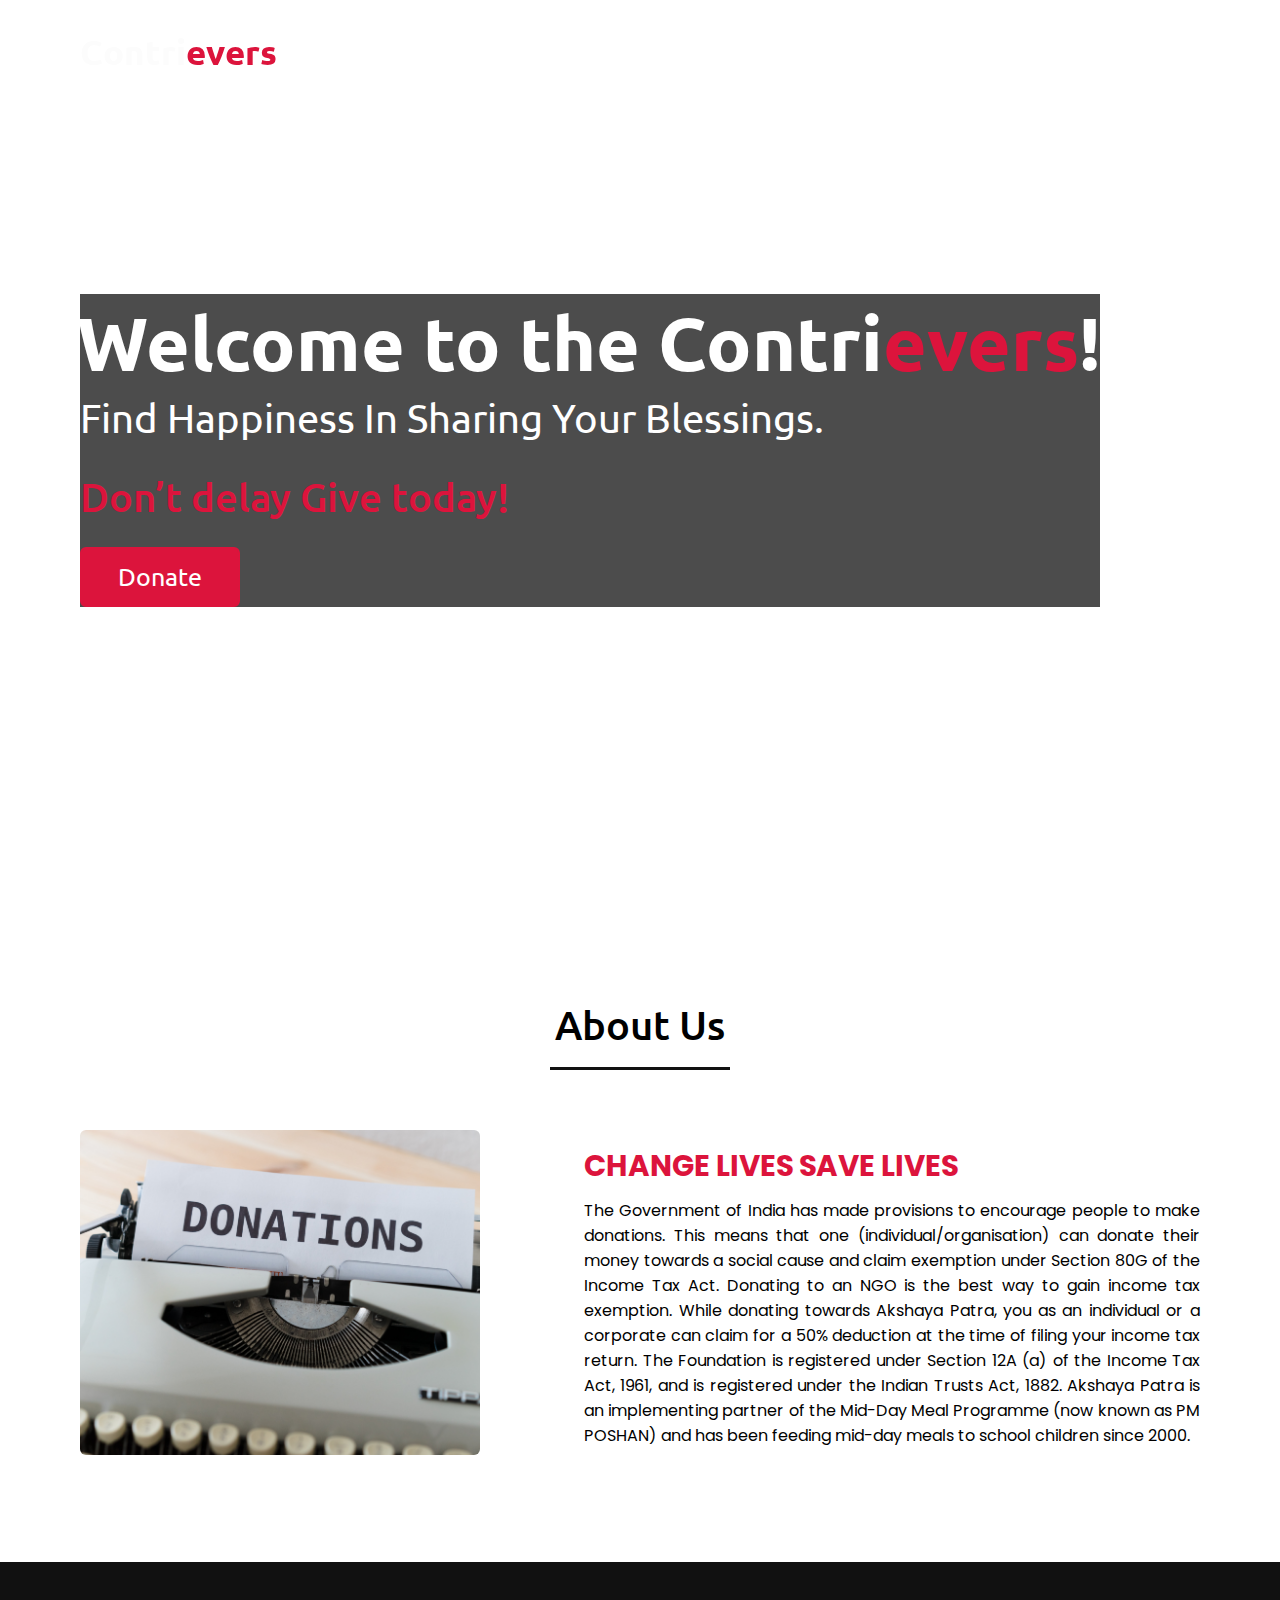
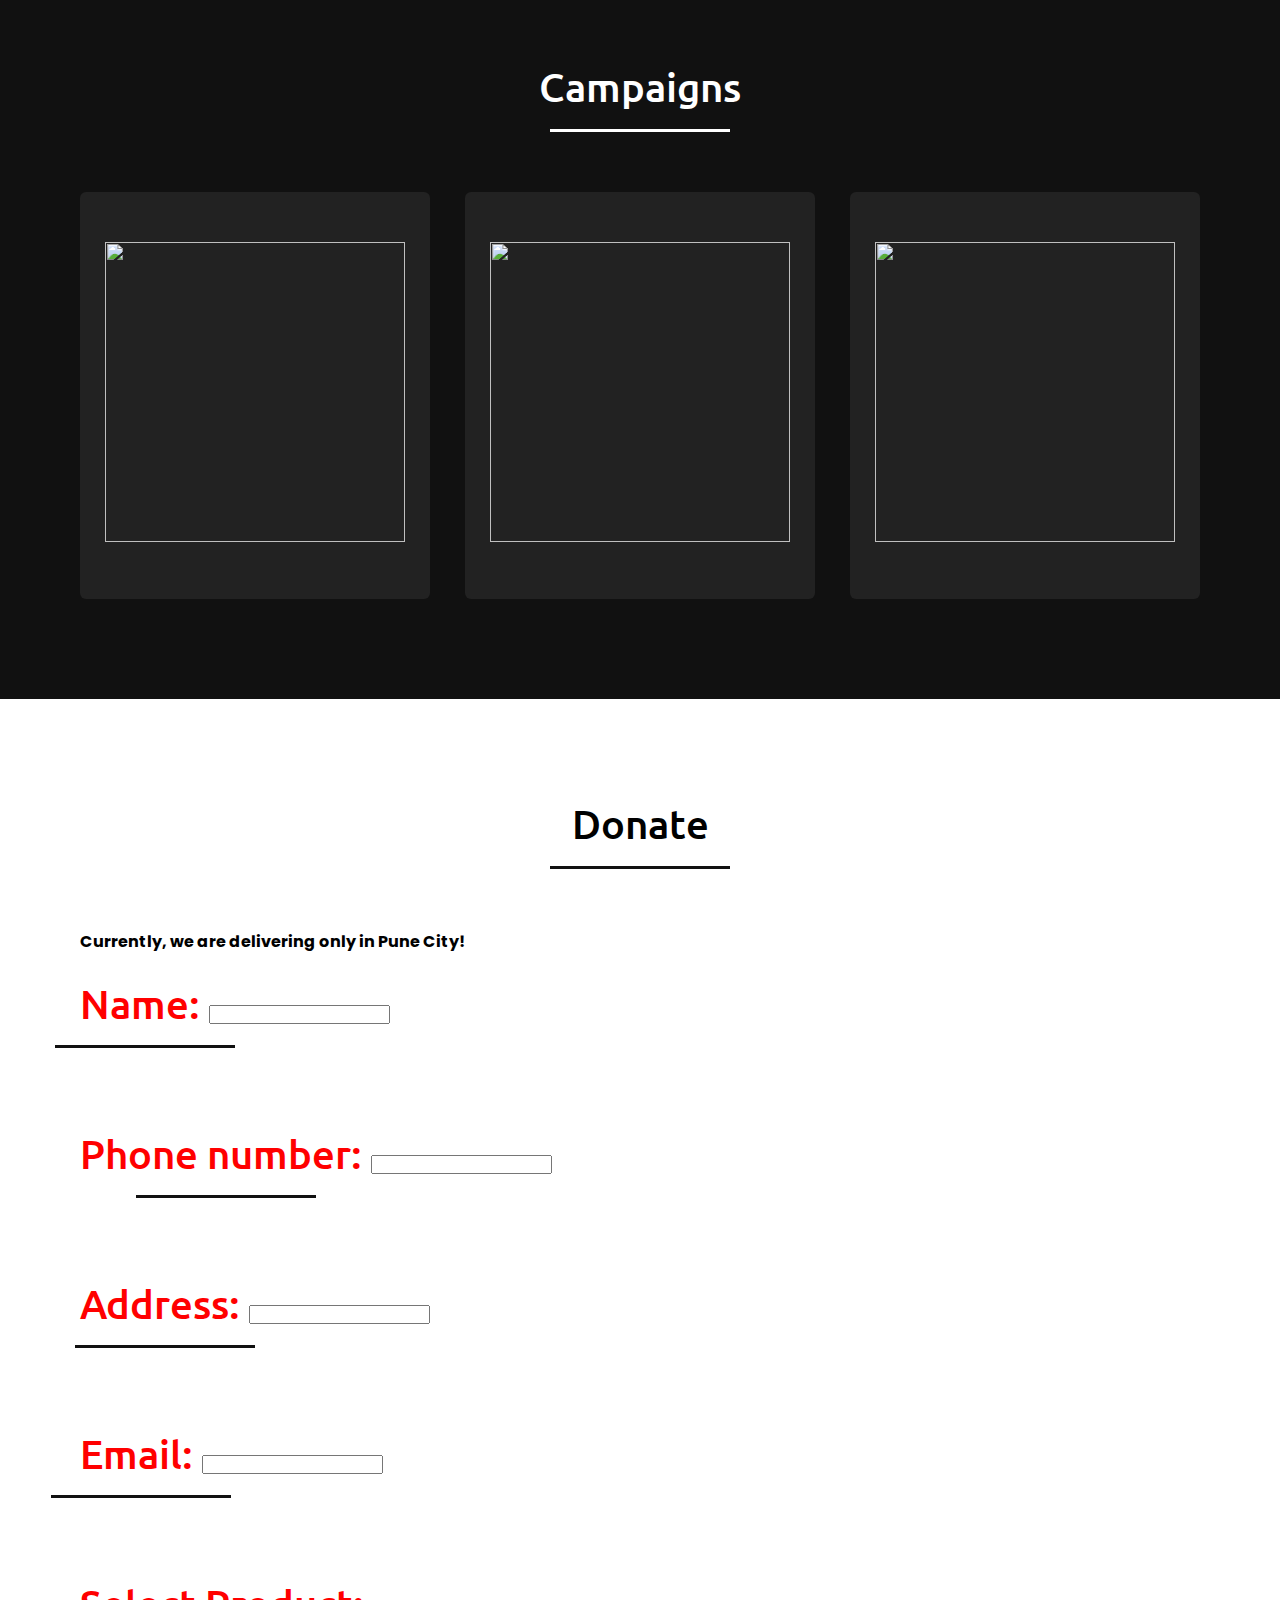
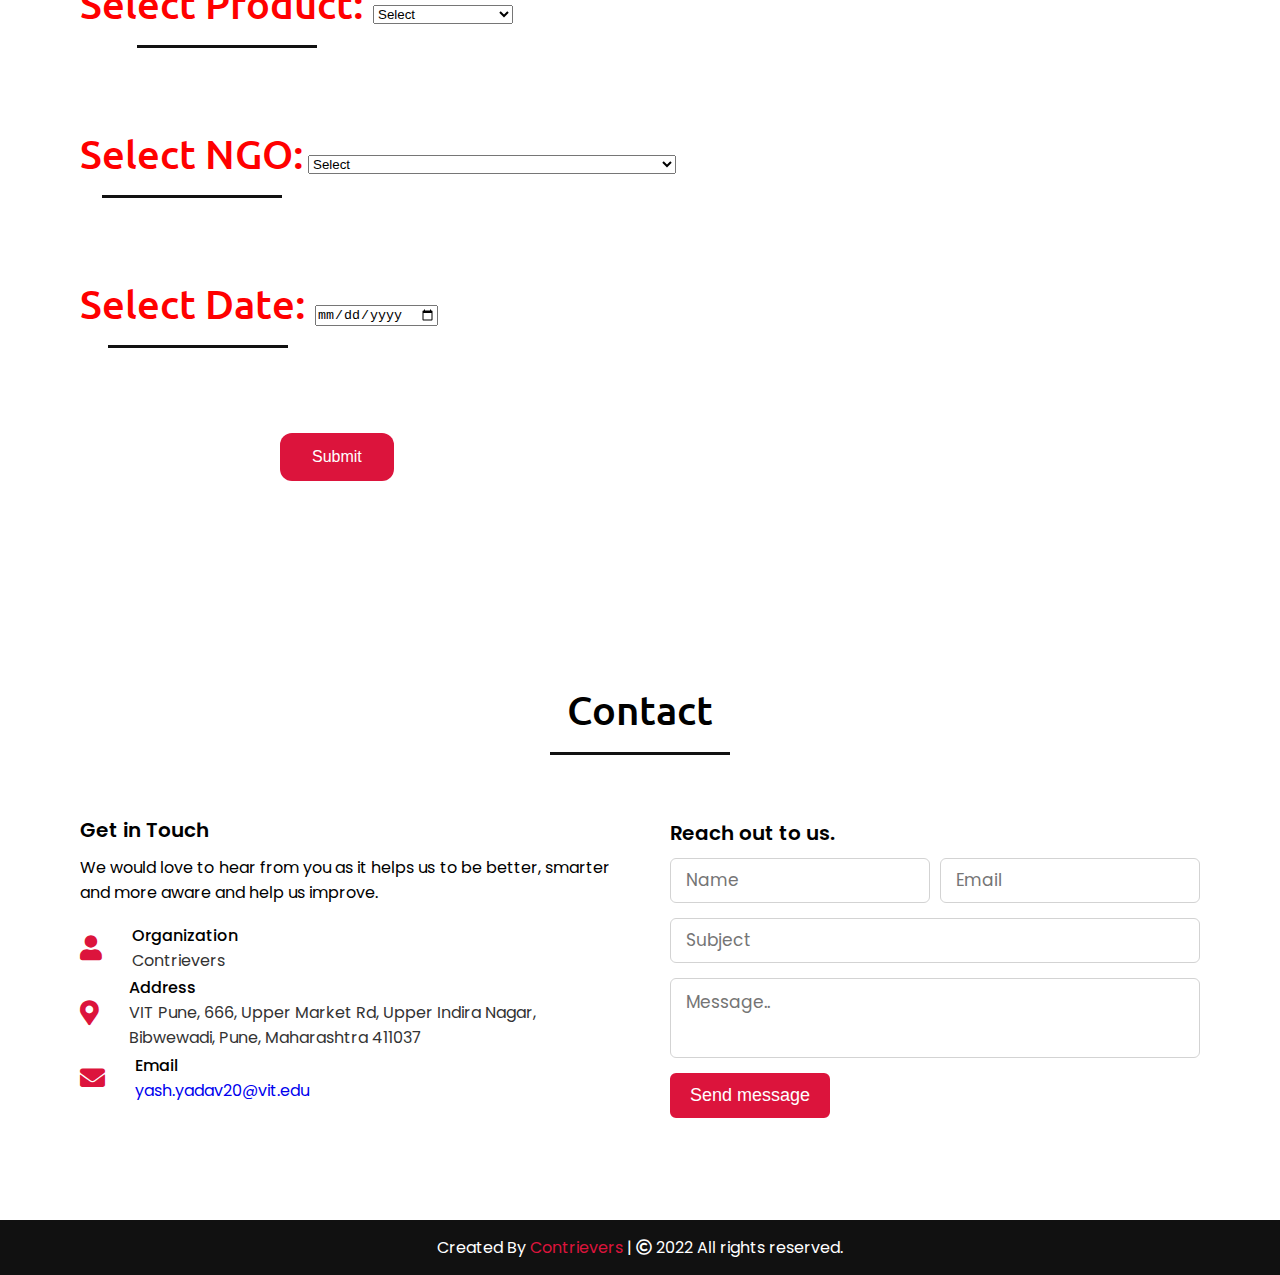
==== index.html @ 20c067a9 "Add files via upload" ====
<!DOCTYPE html>
<html lang="en">
<head>
    <meta charset="UTF-8">
    <meta name="viewport" content="width=device-width, initial-scale=1.0">
    <link rel="shortcut icon" href="img16.jpeg" type="image/x-icon" />
    <title>Contrievers</title>
    <link rel="icon" href="img16.jpeg" type="image/gif" sizes="16x16">
    <link rel="stylesheet" href="style.css">
    <link rel="stylesheet" href="https://cdnjs.cloudflare.com/ajax/libs/font-awesome/5.15.3/css/all.min.css"/>
    <script src="https://code.jquery.com/jquery-3.5.1.min.js"></script>
    <script src="https://cdnjs.cloudflare.com/ajax/libs/typed.js/2.0.11/typed.min.js"></script>
    <script src="https://cdnjs.cloudflare.com/ajax/libs/waypoints/4.0.1/jquery.waypoints.min.js"></script>
    <script src="https://cdnjs.cloudflare.com/ajax/libs/OwlCarousel2/2.3.4/owl.carousel.min.js"></script>
    <link rel="stylesheet" href="https://cdnjs.cloudflare.com/ajax/libs/OwlCarousel2/2.3.4/assets/owl.carousel.min.css"/>
    <link href='https://fonts.googleapis.com/css?family=Poppins' rel='stylesheet'>



</head>
<body>
    <div class="scroll-up-btn">
        <i class="fas fa-angle-up"></i>
    </div>
    <nav class="navbar">
        <div class="max-width">
            <div class="logo"> <!--img src="img16.jpeg" width="100px"--> <a href="#" style="background-color:rgba(0, 0, 0, 0); color:rgb(252, 252, 252)">Contri<span>evers</span></a></div>
            <ul class="menu">
                <li><a href="#home" class="menu-btn">Home</a></li>
                <li><a href="#about" class="menu-btn">About</a></li>
                <li><a href="#services" class="menu-btn">Campaigns</a></li>
                <li><a href="#donate" class="menu-btn">Donations</a></li>
                <li><a href="#contact" class="menu-btn">Contact</a></li>
            </ul>
            <div class="menu-btn">
                <i class="fas fa-bars"></i>
            </div>
        </div>
    </nav>

    <!-- home section start -->
    <section class="home" id="home">
        <div class="max-width">
            <div class="home-content" style="background-color:rgba(0,0,0,0.7)">
                <div class="text-2">Welcome to the Contri<span>evers</span>!</div>
                <div class="text-3">   Find Happiness In Sharing Your Blessings.<!--span class="typing"--></span></div><br>
                <div class="text-3"><span> Don’t delay  Give today! </span> </span></div>
                <a href="#donate" align="centre">Donate</a>
            </div>
        </div>
    </section>


    <!-- about section start -->
    <section class="about" id="about">
        <div class="max-width">
            <h2 class="title">About Us</h2>
            <div class="about-content">
                <div class="column left">
                    <img src="img16.jpg" alt="">
                </div>
                <div class="column right">
                    <div class="text"> <h3 style="color:crimson;" >CHANGE LIVES SAVE LIVES</h3></div>

                        <p>The Government of India has made provisions to encourage people to make donations. This means that one (individual/organisation) can donate their money towards a social cause and claim exemption under Section 80G of the Income Tax Act. Donating to an NGO is the best way to gain income tax exemption.
While donating towards Akshaya Patra, you as an individual or a corporate can claim for a 50% deduction at the time of filing your income tax return.
The Foundation is registered under Section 12A (a) of the Income Tax Act, 1961, and is registered under the Indian Trusts Act, 1882.
Akshaya Patra is an implementing partner of the Mid-Day Meal Programme (now known as PM POSHAN) and has been feeding mid-day meals to school children since 2000.
                            </p>
                    </div>
            </div>
        </div>
    </section>

    <!-- services section start -->
    <section class="services" id="services">
        <div class="max-width">
            <h2 class="title">Campaigns</h2>
            <div class="serv-content">
                <div class="card">
                    <img src="img18.png" alt="" width="300px" height="300px">

                </div>
                <div class="card">
                        <img src="img20.png" alt="" width="300px" height="300px">
                </div>
                <div class="card">
                    <img src="img19.png" alt="" width="300px" height="300px">
                </div>
               </div>
            </div>
        </div>

    </section>


    <!-- skills section start -->
    <section class="skills" id="donate">
        <div class="max-width">
            <h2 class="title">Donate</h2>
            <div class="">
                <div>
                    <h4><div class="text-1" style="color:black"> Currently, we are delivering only in Pune City!</div></h4><br>
                    <form  action="https://formspree.io/f/mvodqbla"  method="POST" >
                        <label for="state" class="title" style="color:red">Name:  </label>
                         <input type="text"  name="Name" required autocomplete="off">
                        <br><br><br><br><br>

                        <label for="state" class="title" style="color:red">Phone number:  </label>
                         <input type="number"  name="Name" required autocomplete="off">
                        <br><br><br><br><br>

                        <label for="state" class="title" style="color:red">Address:  </label>
                         <input type="text"  name="Address" required autocomplete="off">
                        <br><br><br><br><br>

                        <label for="state" class="title" style="color:red">Email:  </label>
                         <input type="email"  name="Name" required autocomplete="off">
                        <br><br><br><br><br>

                        <label for="state" class="title" style="color:red">Select Product:  </label>
                        <select name = "Product and NGO " name="Product">
                            <option value = "default" selected>Select</option>
                            <option value = "Financial Donations">Financial Donations</option>
                            <option value = "Clothing">Clothing</option>
                            <option value = "Shoes and Bags">Shoes and Bags</option>
                            <option value = "Kitchenware">Kitchenware</option>
                            <option value = "Books">Books</option>
                            <option value = "Toys and Games">Toys and Games</option>
                            <option value = "Art">Art</option>
                            <option value = "Hygiene Essentials ">Hygiene Essentials </option>
                            <option value = "Sports item "> Sports item</option>
                            <option value = "Furniture ">Furniture </option>
                            <option value = "Other item ">Other item </option>

                         </select>
                        <br><br><br><br><br>
                        <label for="year" class="title" style="color:red">Select NGO:</label>
                       <select name = "dropdown" name="NGO">
                            <option value = "default" selected>Select</option>
                            <option value = "Adventures Beyond Barriers Foundation">Adventures Beyond Barriers Foundation</option>
                            <option value = "Janaseva Foundation">Janaseva Foundation</option>
                            <option value = "Malhar Janseva Foundation">Malhar Janseva Foundation</option>
                            <option value = "Rostrum India Social Organization">Rostrum India Social Organization</option>
                            <option value = "Sahyadri medical and education foundation">Sahyadri medical and education foundation</option>
                            <option value = "Samparc">Samparc</option>
                            <option value = "Umed Pariwar">Umed Pariwar</option>
                            <option value = "Aadhar Pratishthan Pune ">Aadhar Pratishthan Pune </option>
                            <option value = "Aasakta Kalamanch Pune "> Aasakta Kalamanch Pune</option>
                            <option value = "Aastha Bahuuddeshiya Sevabhavi Sanstha">Aastha Bahuuddeshiya Sevabhavi Sanstha</option>
                            <option value = "Acharya Atre Vikas Pratishthan">Acharya Atre Vikas Pratishthan </option>
                           <option value = "Ajeet Yuva Vikas Pratishthan Jejuri Tq Purandar Dist Pune">Ajeet Yuva Vikas Pratishthan Jejuri Tq Purandar Dist Pune </option>
                           <option value = "Amulyajyoti">Amulyajyoti</option><option value = "Acharya Atre Vikas Pratishthan">Acharya Atre Vikas Pratishthan </option>
                           <option value = "Ann Jagriti Mission">Ann Jagriti Mission</option>
                           <option value = "Apt Research Foundation">Apt Research Foundation</option>
                           <option value = "Asmita Foundation">Asmita Foundation</option>
                           <option value = "Association For Basic Necessities">Association For Basic Necessities</option>
                           <option value = "Ayodhya Charitable Trust">Ayodhya Charitable Trust</option>
                           <option value = "Bahujan Hitay Pune Project">Bahujan Hitay Pune Project</option>
                           <option value = "Balgram Maharashtra">Balgram Maharashtra</option>
                           <option value = "Banshankari Shikshan Sanstha">Banshankari Shikshan Sanstha</option>
                           <option value = "Bappa Pratishthan Pune">Bappa Pratishthan Pune</option>
                           <option value = "Bharati Sanskar Kendra">Bharati Sanskar Kendra</option>
                           <option value = "Bosco Samajik Sanstha">Bosco Samajik Sanstha</option>
                           <option value = "Center For Sociolegal Development">Center For Sociolegal Development</option>
                           <option value = "Giants Social Service Organization">Giants Social Service Organization</option>

                         </select>

                        <br><br><br><br><br>
                        <label for="month" class="title" style="color:red">Select Date: </label>
                        <input type = "date" name="date">
                        <br><br><br><br><br>
                        <!---<div class="button-area">
                            <button >Send message</button>
                        </div> -->

                        <button class="button button3" type="submit" >Submit</button>

                      </form>
                </div>

            </div>
        </div>
    </section>

    <!-- contact section start -->
    <section class="contact" id="contact">
        <div class="max-width">
            <h2 class="title">Contact</h2>
            <div class="contact-content">
                <div class="column left">
                    <div class="text">Get in Touch</div>
                    <p>We would love to hear from you as it helps us to be better, smarter and more aware and help us improve.</p>
                    <div class="icons">
                        <div class="row">
                            <i class="fas fa-user"></i>
                            <div class="info">
                                <div class="head">Organization</div>
                                <div class="sub-title">Contrievers</div>
                            </div>
                        </div>
                        <div class="row">
                            <i class="fas fa-map-marker-alt"></i>
                            <div class="info">
                                <div class="head">Address</div>
                                <div class="sub-title">VIT Pune, 666, Upper Market Rd, Upper Indira Nagar, Bibwewadi, Pune, Maharashtra 411037</div>
                            </div>
                        </div>
                        <div class="row">
                            <i class="fas fa-envelope"></i>
                            <div class="info">
                                <div class="head">Email</div>
                                <div class="sub-title"><a href="mailto: yash.yadav20@vit.edu">yash.yadav20@vit.edu</a></div>
                            </div>
                        </div>
                    </div>
                </div>
                <div class="column right">
                    <div class="text">Reach out to us.</div>
                    <form action="https://formspree.io/f/mvodqbla"  method="POST">
                        <div class="fields">
                            <div class="field name">
                                <input type="text" placeholder="Name" name="Name" required autocomplete="off">
                            </div>
                            <div class="field email">
                                <input type="email" placeholder="Email"name="Sender" required autocomplete="off">
                            </div>
                        </div>
                        <div class="field">
                            <input type="text" placeholder="Subject" name="Subject"  required autocomplete="off">
                        </div>
                        <div class="field textarea">
                            <textarea cols="30" rows="10" placeholder="Message.." name="Message" required autocomplete="off" ></textarea>
                        </div>
                        <div class="button-area">
                            <button type="submit">Send message</button>
                        </div>
                    </form>
                </div>
            </div>
        </div>
    </section>

    <!-- footer section start -->
    <footer>
        <span>Created By <a href="mailto: t9group02@gmail.com">Contrievers</a> | <span class="far fa-copyright"></span> 2022 All rights reserved.</span>
    </footer>

    <script src="script.js"></script>

</body>
</html>
---- style.css ----
/*  import google fonts */
@import url('https://fonts.googleapis.com/css2?family=Poppins:wght@400;500;600;700&family=Ubuntu:wght@400;500;700&display=swap');

*{
    margin: 0;
    padding: 0;
    box-sizing: border-box;
    text-decoration: none;
}
html{
    scroll-behavior: smooth;
}

/* custom scroll bar */
::-webkit-scrollbar {
    width: 10px;
}
::-webkit-scrollbar-track {
    background: #f1f1f1;
}
::-webkit-scrollbar-thumb {
    background: #888;
}

::-webkit-scrollbar-thumb:hover {
    background: #555;
}

/* all similar content styling codes */
section{
    padding: 100px 0;
}
.max-width{
    max-width: 1300px;
    padding: 0 80px;
    margin: auto;
}
.about, .services, .skills, .teams, .contact, footer{
    font-family: 'Poppins', sans-serif;
}
.about .about-content,
.services .serv-content,
.skills .skills-content,
.contact .contact-content{
    display: flex;
    flex-wrap: wrap;
    align-items: center;
    justify-content: space-between;
}
section .title{
    position: relative;
    text-align: center;
    font-size: 40px;
    font-weight: 500;
    margin-bottom: 60px;
    padding-bottom: 20px;
    font-family: 'Ubuntu', sans-serif;
}
section .title::before{
    content: "";
    position: absolute;
    bottom: 0px;
    left: 50%;
    width: 180px;
    height: 3px;
    background: #111;
    transform: translateX(-50%);
}
section .title::after{
    position: absolute;
    bottom: -8px;
    left: 50%;
    font-size: 20px;
    color: crimson;
    padding: 0 5px;
    background: #fff;
    transform: translateX(-50%);
}

/* navbar styling */
.navbar{
    position: fixed;
    width: 100%;
    z-index: 999;
    padding: 30px 0;
    font-family: 'Ubuntu', sans-serif;
    transition: all 0.3s ease;
}
.navbar.sticky{
    padding: 15px 0;
    background: crimson;
}
.navbar .max-width{
    display: flex;
    align-items: center;
    justify-content: space-between;
}
.navbar .logo a{
    color: #fff;
    font-size: 35px;
    font-weight: 600;
}
.navbar .logo a span{
    color: crimson;
    transition: all 0.3s ease;
}
.navbar.sticky .logo a span{
    color: #fff;
}
.navbar .menu li{
    list-style: none;
    display: inline-block;
}
.navbar .menu li a{
    display: block;
    color: #fff;
    font-size: 18px;
    font-weight: 500;
    margin-left: 25px;
    transition: color 0.3s ease;
}
.navbar .menu li a:hover{
    color: crimson;
}
.navbar.sticky .menu li a:hover{
    color: #fff;
}

/* menu btn styling */
.menu-btn{
    color: #fff;
    font-size: 23px;
    cursor: pointer;
    display: none;
}
.scroll-up-btn{
    position: fixed;
    height: 45px;
    width: 42px;
    background: crimson;
    right: 30px;
    bottom: 10px;
    text-align: center;
    line-height: 45px;
    color: #fff;
    z-index: 9999;
    font-size: 30px;
    border-radius: 6px;
    border-bottom-width: 2px;
    cursor: pointer;
    opacity: 0;
    pointer-events: none;
    transition: all 0.3s ease;
}
.scroll-up-btn.show{
    bottom: 30px;
    opacity: 1;
    pointer-events: auto;
}
.scroll-up-btn:hover{
    filter: brightness(90%);
}


/* home section styling */
.home{
    display: flex;
    background: url("image.png") no-repeat center;
    height: 100vh;
    color: #fff;
    min-height: 500px;
    background-size: cover;
    background-attachment: fixed;
    font-family: 'Ubuntu', sans-serif;
}
.home .max-width{
  width: 100%;
  display: flex;

}
.home .max-width .row{
  margin-right: 0;
}
.home .home-content .text-1{
    font-size: 27px;
}
.home .home-content .text-2{
    font-size: 75px;
    font-weight: 600;
    margin-left: -3px;
}
.home .home-content .text-3{
    font-size: 40px;
    margin: 5px 0;
}
.home .home-content .text-3 span{
    color: crimson;
    font-weight: 500;
}
.home .home-content a{
    /* margin: 0 auto; */
    /* display: block; */
    display: inline-block;
    background: crimson;
    color: #fff;
    font-size: 25px;
    padding: 12px 36px;
    margin-top: 20px;
    font-weight: 400;
    border-radius: 6px;
    border: 2px solid crimson;
    transition: all 0.3s ease;
}
   

.home .home-content a:hover{
    color: crimson;
    background: none;
}
.home .home-content .text-2 span {
    color:crimson;
}


/* about section styling */
.about .title::after{
    content: "";
}
.about .about-content .left{
    width: 45%;
}
.about .about-content .left img{
    height: 325px;
    width: 400px;
    object-fit: cover;
    border-radius: 6px;
}
.about .about-content .right{
    width: 55%;
}
.about .about-content .right .text{
    font-size: 25px;
    font-weight: 600;
    margin-bottom: 10px;
}
.about .about-content .right .text span{
    color: crimson;
}
.about .about-content .right p{
    text-align: justify;
}
.about .about-content .right a{
    display: inline-block;
    background: crimson;
    color: #fff;
    font-size: 20px;
    font-weight: 500;
    padding: 10px 30px;
    margin-top: 20px;
    border-radius: 6px;
    border: 2px solid crimson;
    transition: all 0.3s ease;
}
.about .about-content .right a:hover{
    color: crimson;
    background: none;
}

/* services section styling */
.services, .teams{
    color:#fff;
    background: #111;
}
.services .title::before,
.teams .title::before{
    background: #fff;
}
.services .title::after,
.teams .title::after{
    background: #111;
    content: "";
}
.services .serv-content .card{
    width: calc(33% - 20px);
    background: #222;
    text-align: center;
    border-radius: 6px;
    padding: 50px 25px;
    cursor: pointer;
    transition: all 0.3s ease;
}
.services .serv-content .card:hover{
    background: crimson;
}
.services .serv-content .card .box{
    transition: all 0.3s ease;
}
.services .serv-content .card:hover .box{
    transform: scale(1.05);
}
.services .serv-content .card i{
    font-size: 50px;
    color: crimson;
    transition: color 0.3s ease;
}
.services .serv-content .card:hover i{
    color: #fff;
}
.services .serv-content .card .text{
    font-size: 25px;
    font-weight: 500;
    margin: 10px 0 7px 0;
}

/* skills section styling */

.skills .title::after{
    content: "";
}
.skills .skills-content .column{
    width: calc(50% - 30px);
}
.skills .skills-content .left .text{
    font-size: 20px;
    font-weight: 600;
    margin-bottom: 10px;
}
.skills .skills-content .left p{
    text-align: justify;
}
.skills .skills-content .left a{
    display: inline-block;
    background: crimson;
    color: #fff;
    font-size: 18px;
    font-weight: 500;
    padding: 8px 16px;
    margin-top: 20px;
    border-radius: 6px;
    border: 2px solid crimson;
    transition: all 0.3s ease;
}
.skills .skills-content .left a:hover{
    color: crimson;
    background: none;
}
.skills .skills-content .right .bars{
    margin-bottom: 15px;
}
.skills .skills-content .right .info{
    display: flex;
    margin-bottom: 5px;
    align-items: center;
    justify-content: space-between;
}
.skills .skills-content .right span{
    font-weight: 500;
    font-size: 18px;
}
.skills .skills-content .right .line{
    height: 5px;
    width: 100%;
    background: lightgrey;
    position: relative;
}
.skills .skills-content .right .line::before{
    content: "";
    position: absolute;
    height: 100%;
    left: 0;
    top: 0;
    background: crimson;
}
.skills-content .right .html::before{
    width: 90%;
}
.skills-content .right .css::before{
    width: 60%;
}
.skills-content .right .js::before{
    width: 80%;
}
.skills-content .right .php::before{
    width: 50%;
}
.skills-content .right .mysql::before{
    width: 70%;
}

/* teams section styling */
.teams .title::after{
    content: "";
}
.teams .carousel .card{
    background:#222;
    border-radius: 6px;
    padding: 25px 35px;
    text-align: center;
    overflow: hidden;
    transition: all 0.3s ease;
}
.teams .carousel .card:hover{
    background: crimson;
}
.teams .carousel .card .box{
    display: flex;
    flex-direction: column;
    align-items: center;
    justify-content: center;
    transition: all 0.3s ease;
}
.teams .carousel .card:hover .box{
    transform: scale(1.05);
}
.teams .carousel .card .text{
    font-size: 25px;
    font-weight: 500;
    margin: 10px 0 7px 0;
}
.teams .carousel .card img{
    height: 150px;
    width: 150px;
    object-fit: cover;
    border-radius: 50%;
    border: 5px solid crimson;
    transition: all 0.3s ease;
}
.teams .carousel .card:hover img{
    border-color: #fff;
}
.owl-dots{
    text-align: center;
    margin-top: 20px;
}
.owl-dot{
    height: 13px;
    width: 13px;
    margin: 0 5px;
    outline: none!important;
    border-radius: 50%;
    border: 2px solid crimson!important;
    transition: all 0.3s ease;
}
.owl-dot.active{
    width: 35px;
    border-radius: 14px;
}
.owl-dot.active,
.owl-dot:hover{
    background: crimson!important;
}

/* contact section styling */
.contact .title::after{
    content: "";
}
.contact .contact-content .column{
    width: calc(50% - 30px);
}
.contact .contact-content .text{
    font-size: 20px;
    font-weight: 600;
    margin-bottom: 10px;
}
.contact .contact-content .left p{
    text-align: justify;
}
.contact .contact-content .left .icons{
    margin: 10px 0;
}
.contact .contact-content .row{
    display: flex;
    height: 65px;
    align-items: center;
}
.contact .contact-content .row .info{
    margin-left: 30px;
}
.contact .contact-content .row i{
    font-size: 25px;
    color: crimson;
}
.contact .contact-content .info .head{
    font-weight: 500;
}
.contact .contact-content .info .sub-title{
    color: #333;
}
.contact .right form .fields{
    display: flex;
}
.contact .right form .field,
.contact .right form .fields .field{
    height: 45px;
    width: 100%;
    margin-bottom: 15px;
}
.contact .right form .textarea{
    height: 80px;
    width: 100%;
}
.contact .right form .name{
    margin-right: 10px;
}
.contact .right form .field input,
.contact .right form .textarea textarea{
    height: 100%;
    width: 100%;
    border: 1px solid lightgrey;
    border-radius: 6px;
    outline: none;
    padding: 0 15px;
    font-size: 17px;
    font-family: 'Poppins', sans-serif;
    transition: all 0.3s ease;
}
.contact .right form .field input:focus,
.contact .right form .textarea textarea:focus{
    border-color: #b3b3b3;
}
.contact .right form .textarea textarea{
  padding-top: 10px;
  resize: none;
}
.contact .right form .button-area{
  display: flex;
  align-items: center;
  font-family: 'Ubuntu';
}
.right form .button-area button{
  color: #fff;
  display: block;
  width: 160px!important;
  height: 45px;
  outline: none;
  font-size: 18px;
  font-weight: 500;
  border-radius: 6px;
  cursor: pointer;
  flex-wrap: nowrap;
  background: crimson;
  border: 2px solid crimson;
  transition: all 0.3s ease;
}
.right form .button-area button:hover{
  color: crimson;
  background: none;
}
/* footer section styling */
footer{
    background: #111;
    padding: 15px 23px;
    color: #fff;
    text-align: center;
}
footer span a{
    color: crimson;
    text-decoration: none;
}
footer span a:hover{
    text-decoration: underline;
}


/* responsive media query start */
@media (max-width: 1104px) {
    .about .about-content .left img{
        height: 350px;
        width: 350px;
    }
}

@media (max-width: 991px) {
    .max-width{
        padding: 0 50px;
    }
}
@media (max-width: 947px){
    .menu-btn{
        display: block;
        z-index: 999;
    }
    .menu-btn i.active:before{
        content: "\f00d";
    }
    .navbar .menu{
        position: fixed;
        height: 100vh;
        width: 100%;
        left: -100%;
        top: 0;
        background: #111;
        text-align: center;
        padding-top: 80px;
        transition: all 0.3s ease;
    }
    .navbar .menu.active{
        left: 0;
    }
    .navbar .menu li{
        display: block;
    }
    .navbar .menu li a{
        display: inline-block;
        margin: 20px 0;
        font-size: 25px;
    }
    .home .home-content .text-2{
        font-size: 70px;
    }
    .home .home-content .text-3{
        font-size: 35px;
    }
    .home .home-content a{
        font-size: 23px;
        padding: 10px 30px;
    }
    .max-width{
        max-width: 930px;
    }
    .about .about-content .column{
        width: 100%;
    }
    .about .about-content .left{
        display: flex;
        justify-content: center;
        margin: 0 auto 60px;
    }
    .about .about-content .right{
        flex: 100%;
    }
    .services .serv-content .card{
        width: calc(50% - 10px);
        margin-bottom: 20px;
    }
    .skills .skills-content .column,
    .contact .contact-content .column{
        width: 100%;
        margin-bottom: 35px;
    }
}

@media (max-width: 690px) {
    .max-width{
        padding: 0 23px;
    }
    .home .home-content .text-2{
        font-size: 60px;
    }
    .home .home-content .text-3{
        font-size: 32px;
    }
    .home .home-content a{
        font-size: 20px;
    }
    .services .serv-content .card{
        width: 100%;
    }
}

@media (max-width: 500px) {
    .home .home-content .text-2{
        font-size: 50px;
    }
    .home .home-content .text-3{
        font-size: 27px;
    }
    .about .about-content .right .text,
    .skills .skills-content .left .text{
        font-size: 19px;
    }
    .contact .right form .fields{
        flex-direction: column;
    }
    .contact .right form .name,
    .contact .right form .email{
        margin: 0;
    }
    .right form .error-box{
       width: 150px;
    }
    .scroll-up-btn{
        right: 15px;
        bottom: 15px;
        height: 38px;
        width: 35px;
        font-size: 23px;
        line-height: 38px;
    }
}

.button {
  background-color: #4CAF50; /* Green */
  border: none;
  color: white;
  padding: 15px 32px;
  text-align: center;
  text-decoration: none;
  display: inline-block;
  font-size: 16px;
  margin: 4px 2px;
  cursor: pointer;
}

.button3 {background-color:#DC143C;
border-radius: 12px;
margin-left: 200px;
}
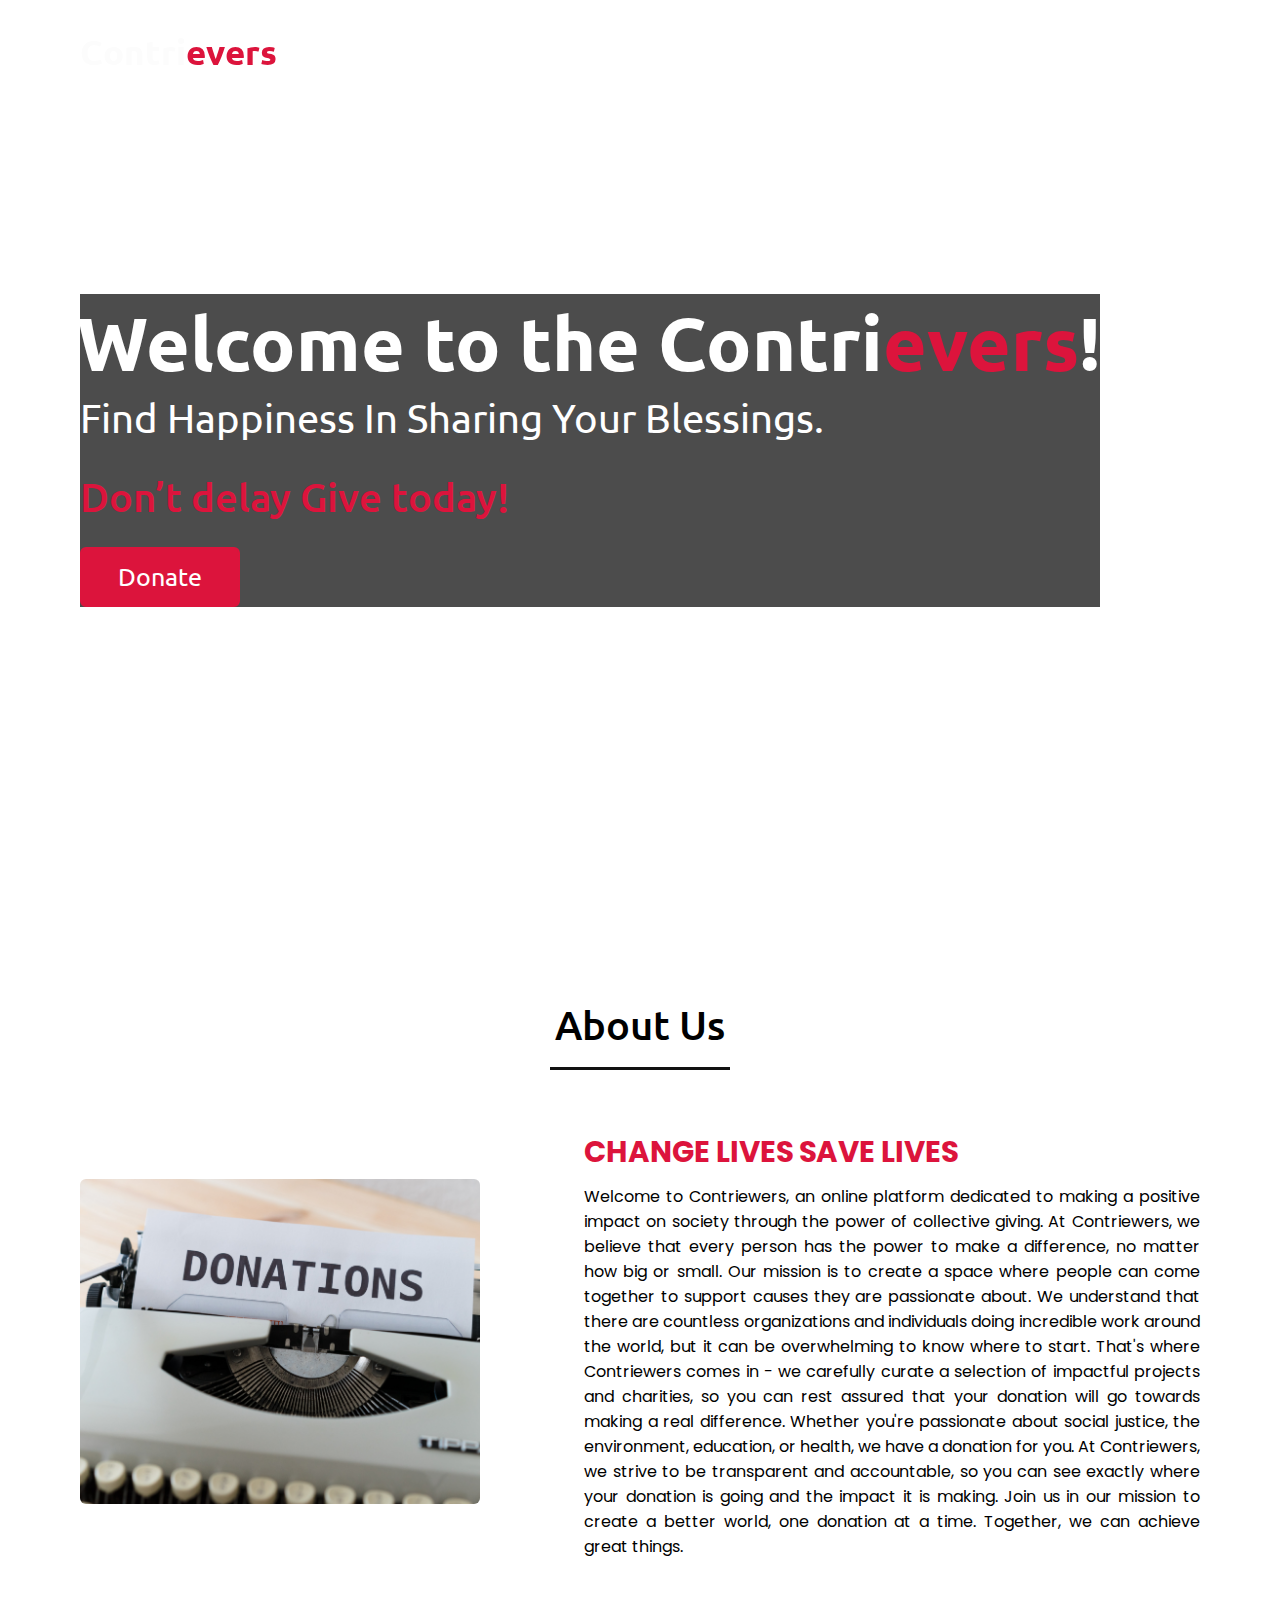
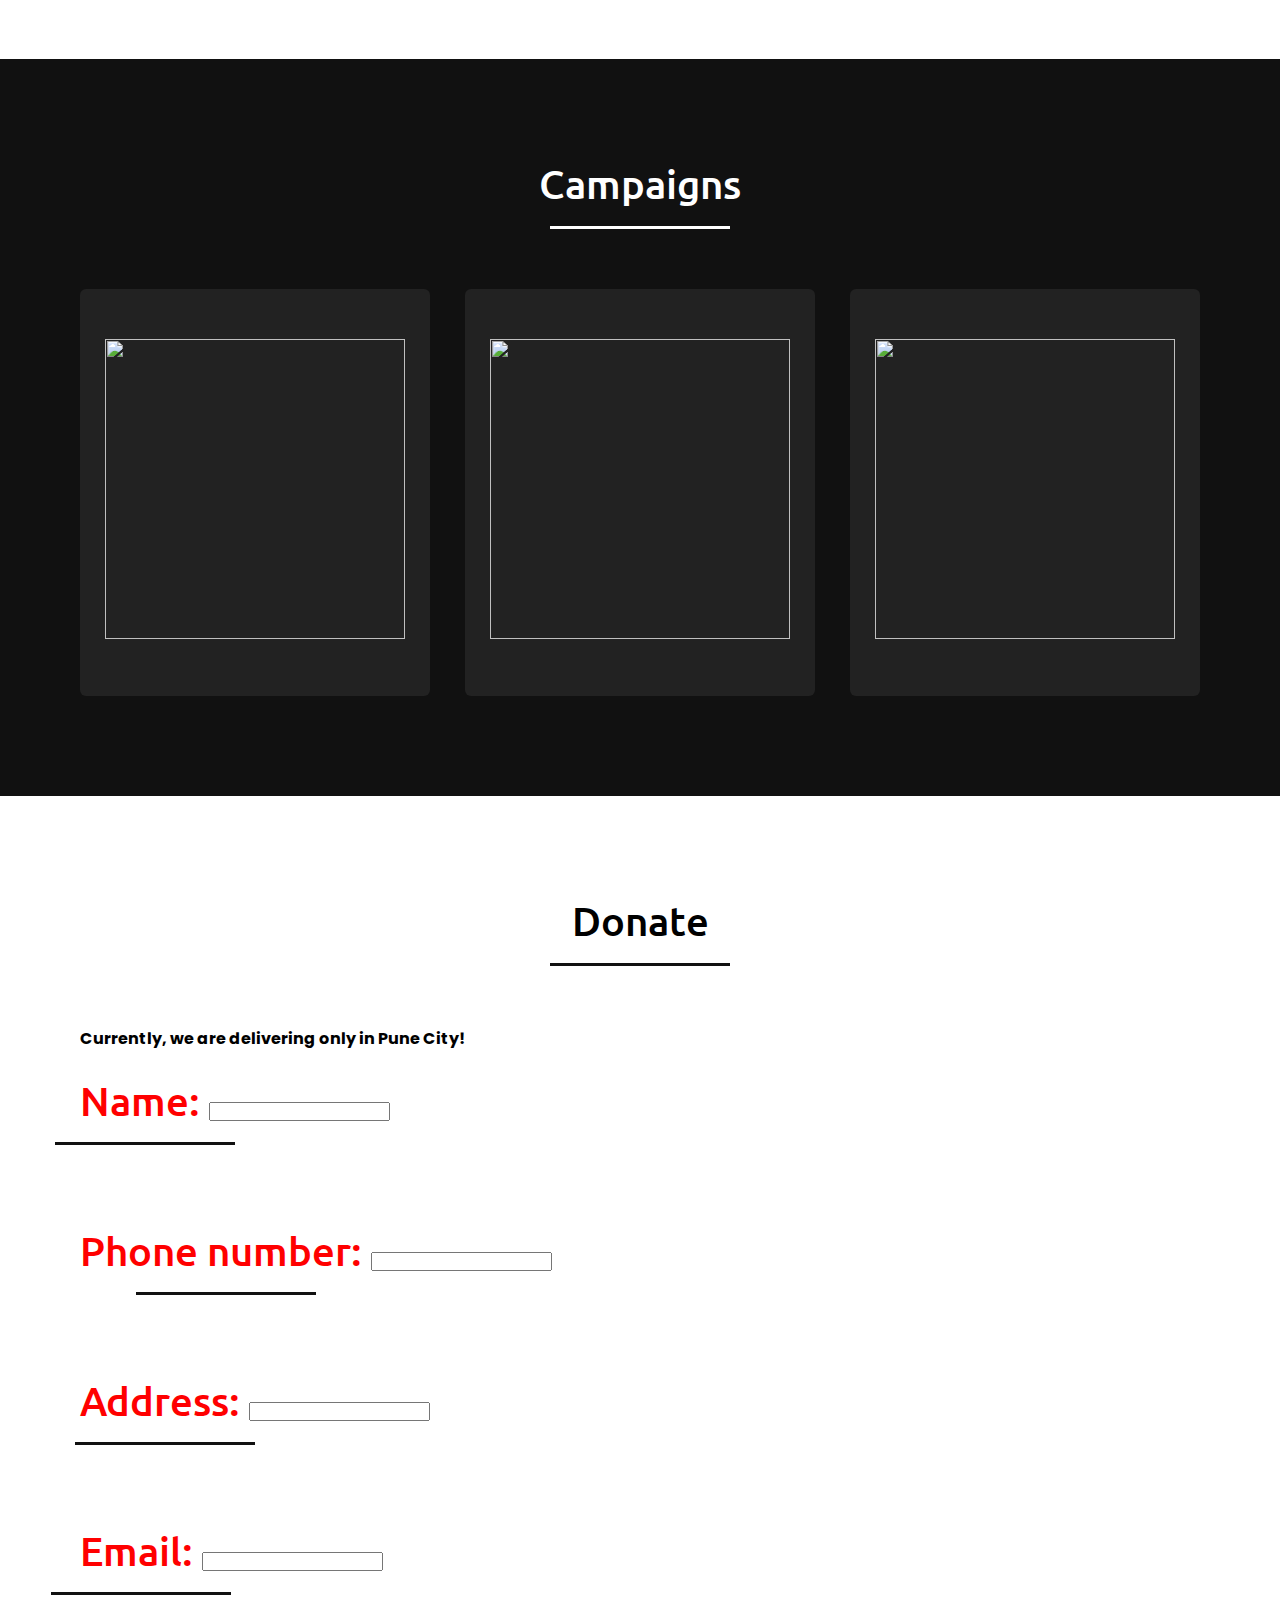
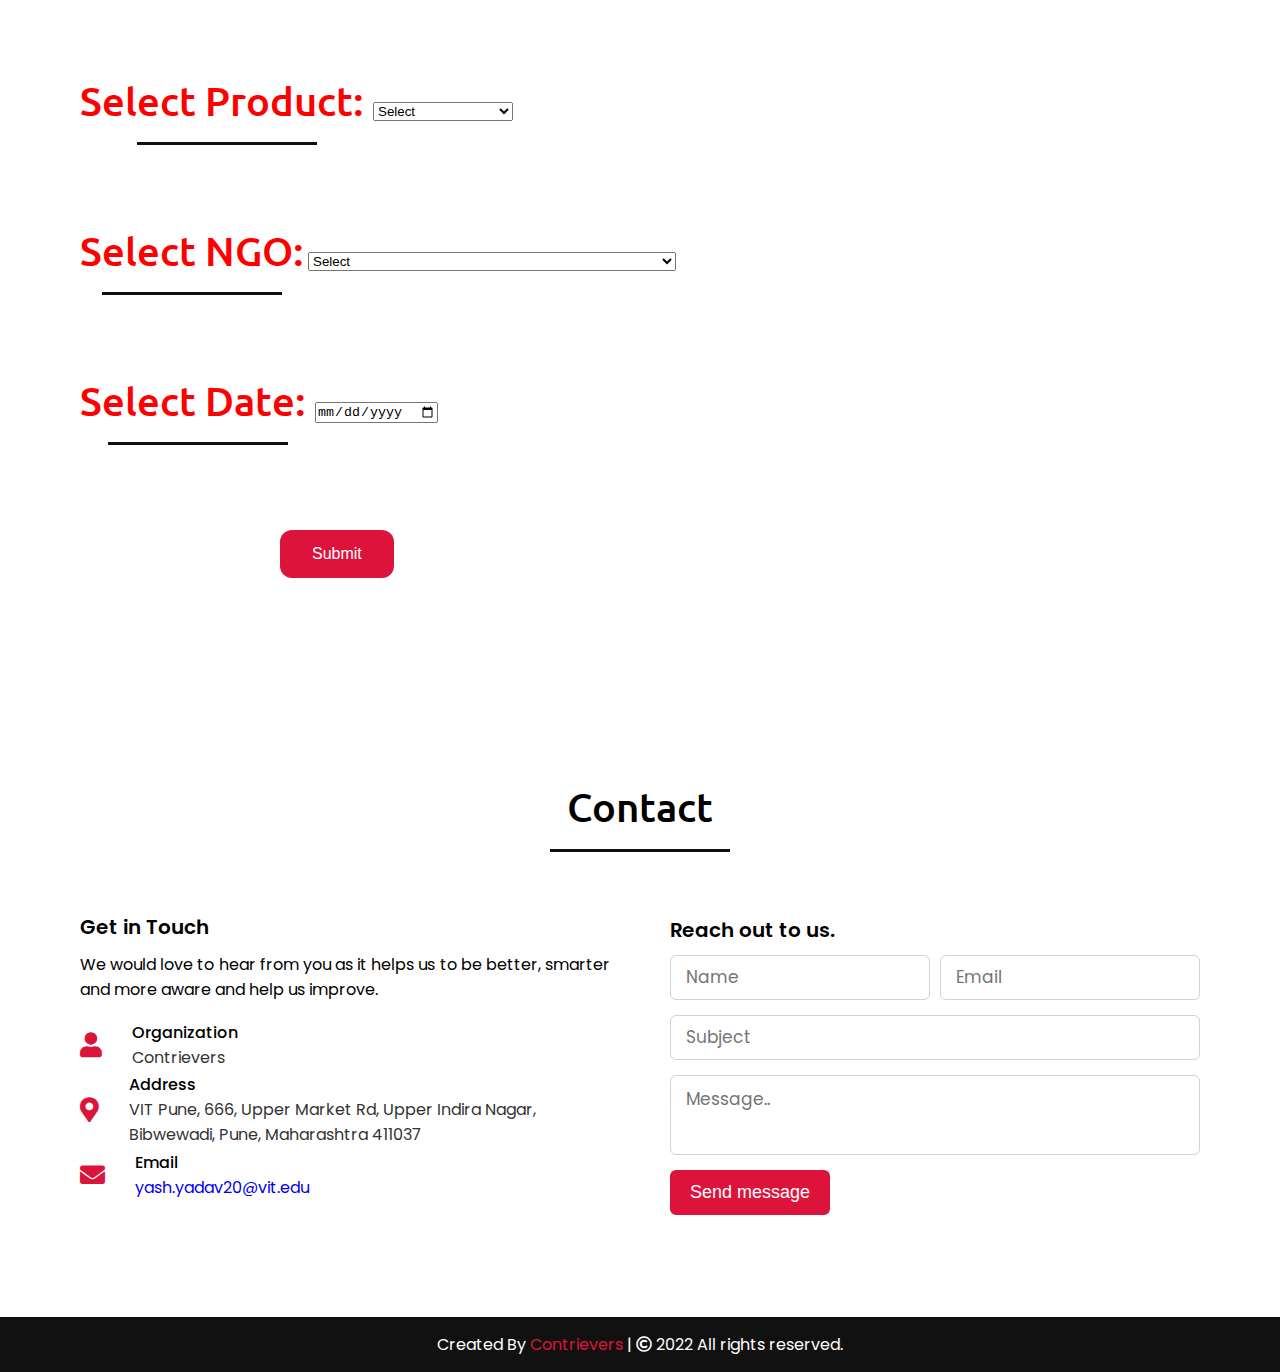
==== commit fd02533c: "Update index.html" ====
--- a/index.html
+++ b/index.html
@@ -62,10 +62,13 @@
                 <div class="column right">
                     <div class="text"> <h3 style="color:crimson;" >CHANGE LIVES SAVE LIVES</h3></div>
 
-                        <p>The Government of India has made provisions to encourage people to make donations. This means that one (individual/organisation) can donate their money towards a social cause and claim exemption under Section 80G of the Income Tax Act. Donating to an NGO is the best way to gain income tax exemption.
-While donating towards Akshaya Patra, you as an individual or a corporate can claim for a 50% deduction at the time of filing your income tax return.
-The Foundation is registered under Section 12A (a) of the Income Tax Act, 1961, and is registered under the Indian Trusts Act, 1882.
-Akshaya Patra is an implementing partner of the Mid-Day Meal Programme (now known as PM POSHAN) and has been feeding mid-day meals to school children since 2000.
+                        <p>Welcome to Contriewers, an online platform dedicated to making a positive impact on society through the power of collective giving. At Contriewers, we believe that every person has the power to make a difference, no matter how big or small.
+
+Our mission is to create a space where people can come together to support causes they are passionate about. We understand that there are countless organizations and individuals doing incredible work around the world, but it can be overwhelming to know where to start. That's where Contriewers comes in - we carefully curate a selection of impactful projects and charities, so you can rest assured that your donation will go towards making a real difference.
+
+Whether you're passionate about social justice, the environment, education, or health, we have a donation for you. At Contriewers, we strive to be transparent and accountable, so you can see exactly where your donation is going and the impact it is making.
+
+Join us in our mission to create a better world, one donation at a time. Together, we can achieve great things.
                             </p>
                     </div>
             </div>
@@ -101,7 +104,7 @@
             <div class="">
                 <div>
                     <h4><div class="text-1" style="color:black"> Currently, we are delivering only in Pune City!</div></h4><br>
-                    <form  action="https://formspree.io/f/mvodqbla"  method="POST" >
+                    <form  action=""  method="POST" >
                         <label for="state" class="title" style="color:red">Name:  </label>
                          <input type="text"  name="Name" required autocomplete="off">
                         <br><br><br><br><br>
@@ -218,20 +221,20 @@
                 </div>
                 <div class="column right">
                     <div class="text">Reach out to us.</div>
-                    <form action="https://formspree.io/f/mvodqbla"  method="POST">
+                    <form id='f' action=""  method="POST">
                         <div class="fields">
                             <div class="field name">
-                                <input type="text" placeholder="Name" name="Name" required autocomplete="off">
+                                <input type="text" id='name' placeholder="Name" name="Name" required autocomplete="off">
                             </div>
                             <div class="field email">
-                                <input type="email" placeholder="Email"name="Sender" required autocomplete="off">
+                                <input type="email" id="email" placeholder="Email"name="Sender" required autocomplete="off">
                             </div>
                         </div>
                         <div class="field">
-                            <input type="text" placeholder="Subject" name="Subject"  required autocomplete="off">
+                            <input type="text" id="subject" placeholder="Subject" name="Subject"  required autocomplete="off">
                         </div>
                         <div class="field textarea">
-                            <textarea cols="30" rows="10" placeholder="Message.." name="Message" required autocomplete="off" ></textarea>
+                            <textarea cols="30" rows="10" id='texts' placeholder="Message.." name="Message" required autocomplete="off" ></textarea>
                         </div>
                         <div class="button-area">
                             <button type="submit">Send message</button>
@@ -248,6 +251,7 @@
     </footer>
 
     <script src="script.js"></script>
-
+    <script src="https://cdnjs.cloudflare.com/ajax/libs/firebase/7.14.1-0/firebase.js"></script>
+    <script src="./accept.js"></script>
 </body>
 </html>
